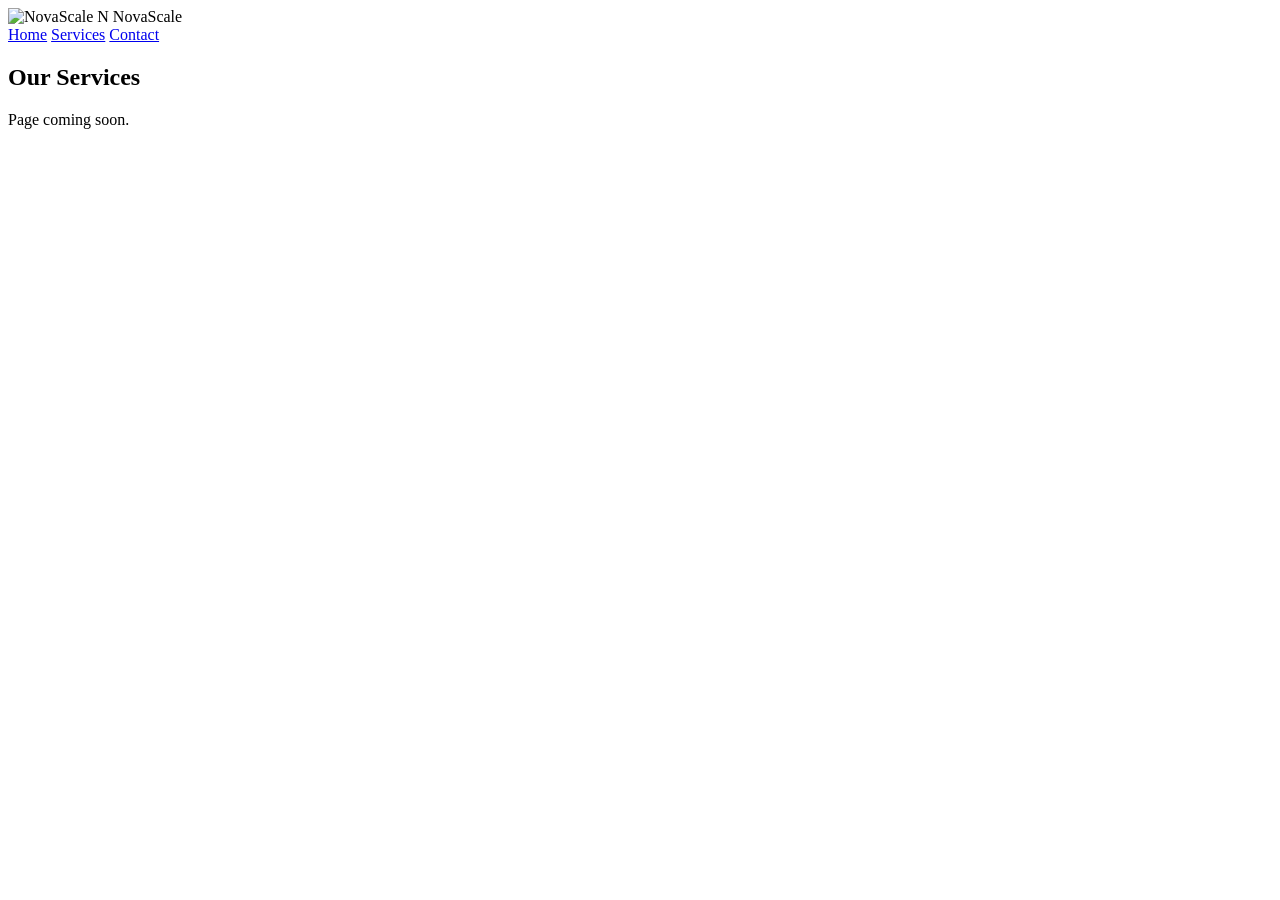
==== services.html @ 1d1e1352 "Initial upload" ====
<!doctype html>
<html lang="en">
<head>
  <meta charset="utf-8">
  <meta name="viewport" content="width=device-width, initial-scale=1">
  <title>Services — NovaScale</title>
  <link rel="icon" href="assets/favicon.svg" type="image/svg+xml">
  <link rel="preconnect" href="https://fonts.googleapis.com">
  <link rel="preconnect" href="https://fonts.gstatic.com" crossorigin>
  <link href="https://fonts.googleapis.com/css2?family=Poppins:wght@400;600;700;800&display=swap" rel="stylesheet">
  <link rel="stylesheet" href="assets/styles.css">
</head>
<body>
  <nav>
    <div class="container inner">
      <div class="brand">
        <img src="assets/logos/novascale_icon_n_gold.svg" alt="NovaScale N">
        <span>NovaScale</span>
      </div>
      <div class="links">
        <a href="index.html">Home</a>
        <a href="services.html">Services</a>
        <a href="#contact">Contact</a>
      </div>
    </div>
  </nav>

  <main>
    <section class="section">
      <div class="container center">
        <h1 class="center">Our Services</h1>
        <p class="lead center">Page coming soon.</p>
      </div>
    </section>
  </main>
</body>
</html>
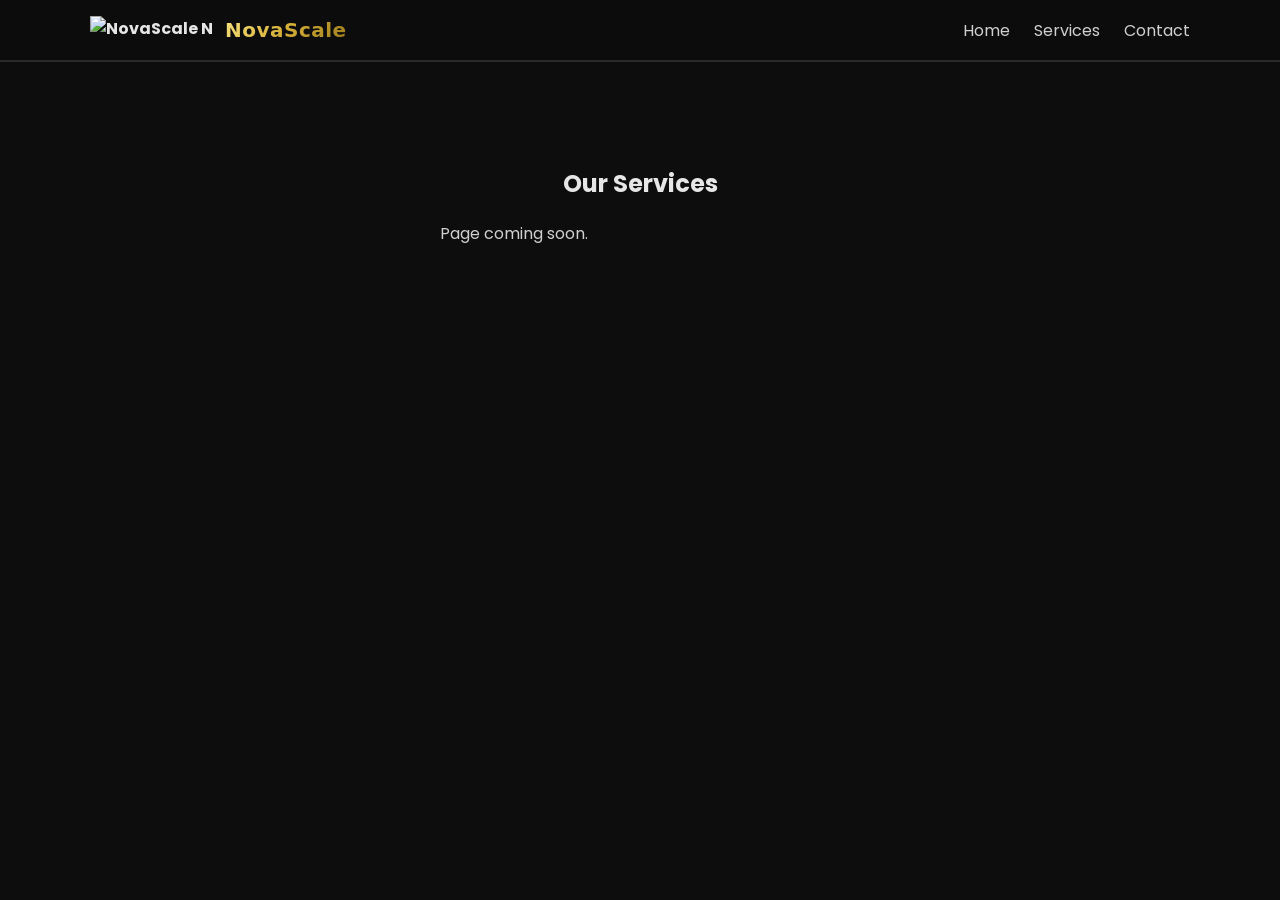
==== commit db0e3578: "Update services.html" ====
--- a/services.html
+++ b/services.html
@@ -8,13 +8,13 @@
   <link rel="preconnect" href="https://fonts.googleapis.com">
   <link rel="preconnect" href="https://fonts.gstatic.com" crossorigin>
   <link href="https://fonts.googleapis.com/css2?family=Poppins:wght@400;600;700;800&display=swap" rel="stylesheet">
-  <link rel="stylesheet" href="assets/styles.css">
+ <link rel="stylesheet" href="/styles.css">
 </head>
 <body>
   <nav>
     <div class="container inner">
       <div class="brand">
-        <img src="assets/logos/novascale_icon_n_gold.svg" alt="NovaScale N">
+        <img src="/logos/novascale_icon_n_gold.svg" alt="NovaScale N">
         <span>NovaScale</span>
       </div>
       <div class="links">
--- a/styles.css
+++ b/styles.css
@@ -0,0 +1,60 @@
+
+:root{
+  --bg:#0D0D0D;
+  --gold:#D4AF37;
+  --silver:#E6E6E6;
+  --white:#F8F8F8;
+  --muted:#141414;
+  --border:#2A2A2A;
+}
+
+*{box-sizing:border-box}
+html,body{margin:0;padding:0;background:var(--bg);color:var(--silver);font-family:Poppins,system-ui,-apple-system,Segoe UI,Roboto,Arial,sans-serif}
+a{color:var(--silver);text-decoration:none}
+.container{max-width:1100px;margin:0 auto;padding:0 24px}
+
+nav{position:sticky;top:0;z-index:30;background:rgba(13,13,13,.7);backdrop-filter:saturate(1.2) blur(8px);border-bottom:1px solid var(--border)}
+nav .inner{display:flex;align-items:center;justify-content:space-between;padding:16px 0}
+.brand{display:flex;align-items:center;gap:12px;font-weight:700}
+.brand img{height:28px}
+.brand span{background:linear-gradient(135deg,#F8E27E, var(--gold) 50%, #9C7C1C);-webkit-background-clip:text;background-clip:text;color:transparent;font-weight:800;font-size:20px;letter-spacing:.5px}
+nav .links{display:flex;gap:24px}
+nav .links a{opacity:.9}
+nav .links a:hover{opacity:1}
+
+.hero{min-height:82vh;display:flex;align-items:center}
+.hero h1{font-size: clamp(40px, 6vw, 72px);line-height:1.04;margin:0 0 16px}
+.hero p{font-size: clamp(16px, 2vw, 22px);opacity:.95;max-width:760px;margin:0 auto 28px}
+.center{text-align:center}
+
+.button{display:inline-flex;align-items:center;justify-content:center;padding:14px 28px;border-radius:14px;background:var(--silver);color:#0D0D0D;font-weight:700;transition:transform .2s ease, box-shadow .3s ease, background .3s ease;position:relative;overflow:hidden}
+.button:hover{transform:scale(1.05);box-shadow:0 0 24px rgba(212,175,55,.35)}
+.button::after{content:"";position:absolute;top:0;left:-120%;width:120%;height:100%;background:linear-gradient(120deg, rgba(255,255,255,.0) 0%, rgba(255,255,255,.35) 50%, rgba(255,255,255,.0) 100%);transform:skewX(-20deg)}
+.button:hover::after{animation:shine .6s ease forwards}
+@keyframes shine{to{left:120%}}
+
+.section{padding:84px 0;border-top:1px solid var(--border)}
+.section h2{font-size: clamp(28px, 4vw, 44px);margin:0 0 12px}
+.section p.lead{opacity:.9;max-width:800px}
+
+.cards{display:grid;grid-template-columns:repeat(4,1fr);gap:24px;margin-top:28px}
+@media (max-width:1024px){.cards{grid-template-columns:repeat(2,1fr)}}
+@media (max-width:640px){.cards{grid-template-columns:1fr}}
+
+.card{background:var(--muted);border:1px solid rgba(212,175,55,.25);border-radius:20px;padding:22px;transition:transform .2s ease, box-shadow .3s ease, border-color .3s ease}
+.card:hover{transform:translateY(-3px);box-shadow:0 10px 30px rgba(0,0,0,.35);border-color:rgba(212,175,55,.75)}
+.card h3{margin:4px 0 8px;font-size:20px}
+.card p{margin:0;opacity:.9}
+
+.cta-banner{background:linear-gradient(180deg, rgba(212,175,55,.06), rgba(212,175,55,.0));border:1px solid var(--border);border-radius:18px;padding:28px;display:flex;align-items:center;justify-content:space-between;gap:18px;flex-wrap:wrap}
+.cta-banner .actions{display:flex;gap:12px;flex-wrap:wrap}
+
+.form{max-width:760px;margin:32px auto 0;display:grid;grid-template-columns:1fr 1fr;gap:14px}
+.form .full{grid-column:1/-1}
+.input{display:flex;flex-direction:column;gap:8px}
+.input label{font-size:14px;color:var(--silver);opacity:.9}
+.input input,.input textarea{background:#0F0F0F;border:1px solid var(--border);color:var(--silver);padding:12px 14px;border-radius:10px;outline:none}
+.input textarea{min-height:120px;resize:vertical}
+
+footer{padding:28px 0;border-top:1px solid var(--border);opacity:.9}
+small{opacity:.75}
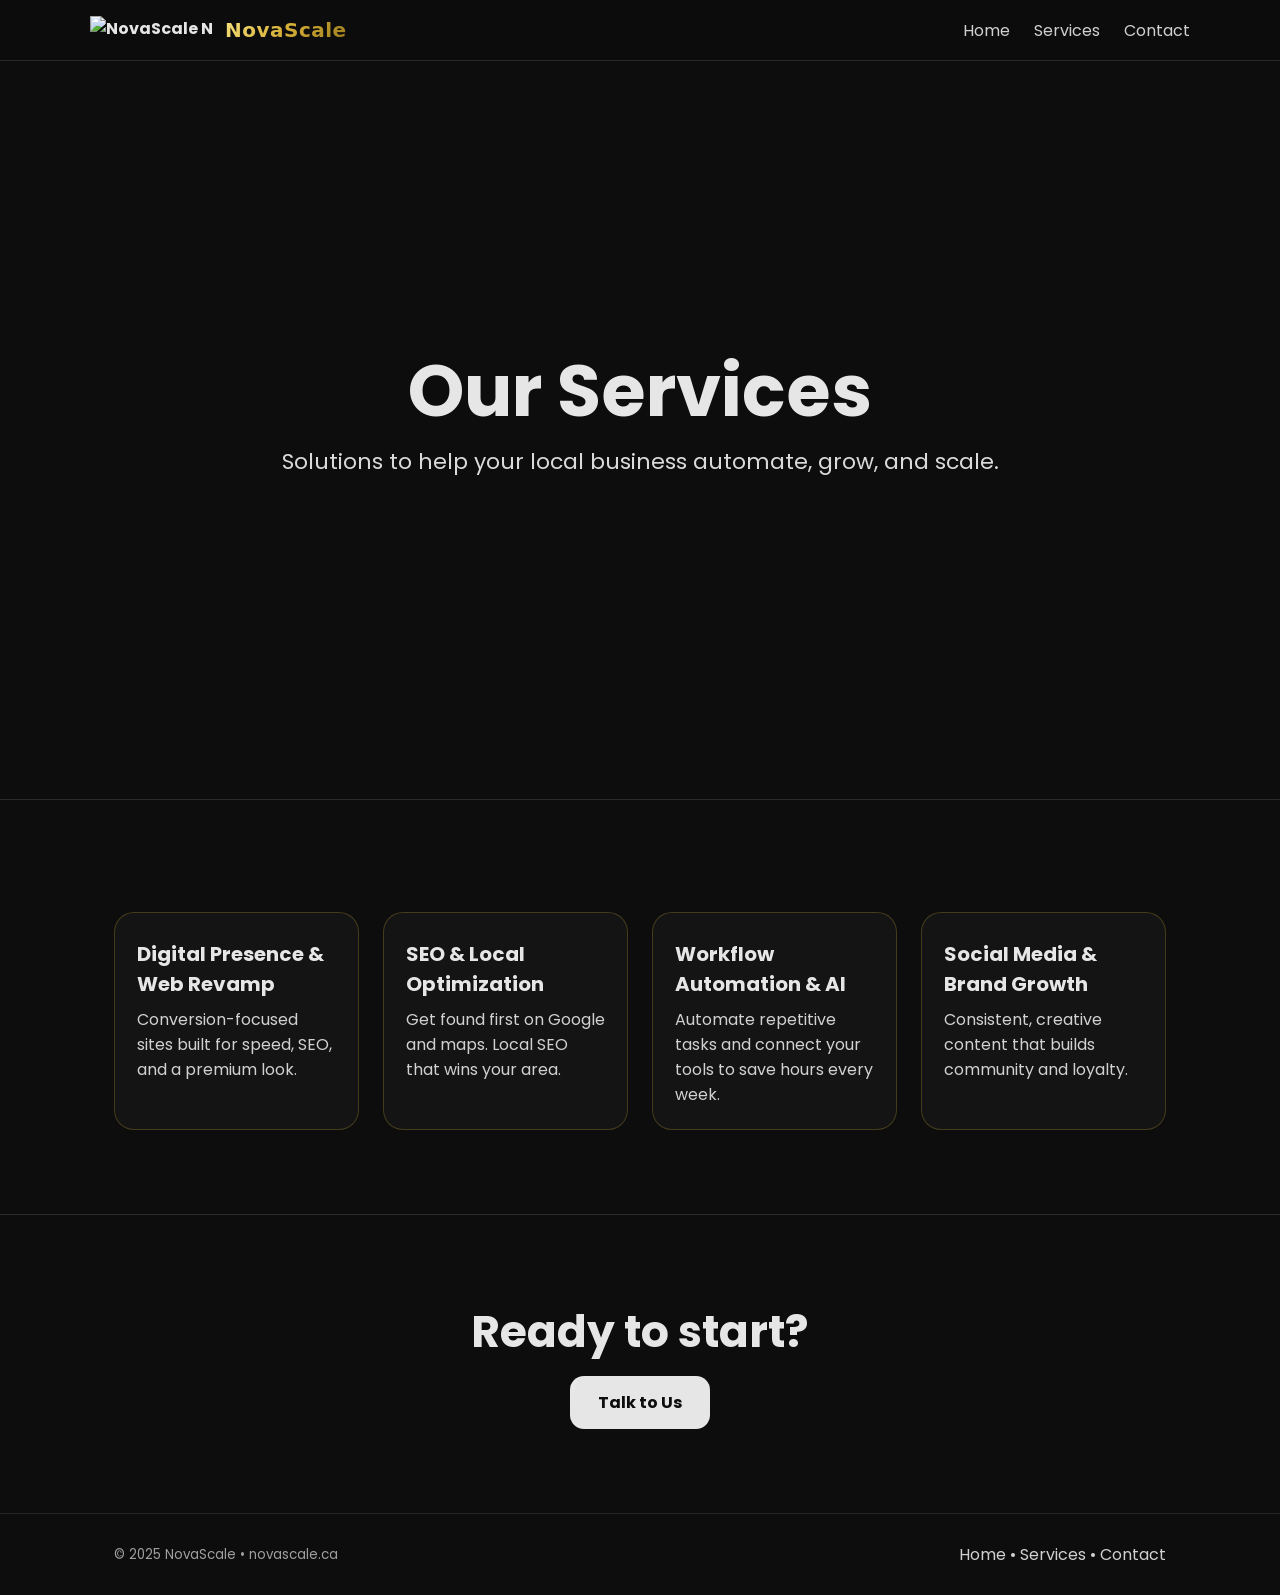
==== commit 908e8eea: "Replace index and services with these updated ones" ====
--- a/services.html
+++ b/services.html
@@ -4,11 +4,13 @@
   <meta charset="utf-8">
   <meta name="viewport" content="width=device-width, initial-scale=1">
   <title>Services — NovaScale</title>
-  <link rel="icon" href="assets/favicon.svg" type="image/svg+xml">
+  <meta name="description" content="Services offered by NovaScale">
+  <link rel="icon" href="/logos/novascale_icon_n_gold.svg" type="image/svg+xml">
   <link rel="preconnect" href="https://fonts.googleapis.com">
   <link rel="preconnect" href="https://fonts.gstatic.com" crossorigin>
   <link href="https://fonts.googleapis.com/css2?family=Poppins:wght@400;600;700;800&display=swap" rel="stylesheet">
- <link rel="stylesheet" href="/styles.css">
+  <link rel="stylesheet" href="/styles.css">
+  <style>html{scroll-behavior:smooth}</style>
 </head>
 <body>
   <nav>
@@ -20,18 +22,54 @@
       <div class="links">
         <a href="index.html">Home</a>
         <a href="services.html">Services</a>
-        <a href="#contact">Contact</a>
+        <!-- Contact from Services goes to the home page form -->
+        <a href="index.html#contact">Contact</a>
       </div>
     </div>
   </nav>
 
+  <header class="hero">
+    <div class="container center">
+      <h1>Our Services</h1>
+      <p>Solutions to help your local business automate, grow, and scale.</p>
+    </div>
+  </header>
+
   <main>
     <section class="section">
+      <div class="container cards">
+        <div class="card">
+          <h3>Digital Presence &amp; Web Revamp</h3>
+          <p>Conversion-focused sites built for speed, SEO, and a premium look.</p>
+        </div>
+        <div class="card">
+          <h3>SEO &amp; Local Optimization</h3>
+          <p>Get found first on Google and maps. Local SEO that wins your area.</p>
+        </div>
+        <div class="card">
+          <h3>Workflow Automation &amp; AI</h3>
+          <p>Automate repetitive tasks and connect your tools to save hours every week.</p>
+        </div>
+        <div class="card">
+          <h3>Social Media &amp; Brand Growth</h3>
+          <p>Consistent, creative content that builds community and loyalty.</p>
+        </div>
+      </div>
+    </section>
+
+    <section class="section" id="cta">
       <div class="container center">
-        <h1 class="center">Our Services</h1>
-        <p class="lead center">Page coming soon.</p>
+        <h2>Ready to start?</h2>
+        <a href="index.html#contact" class="button">Talk to Us</a>
       </div>
     </section>
   </main>
+
+  <footer>
+    <div class="container" style="display:flex;justify-content:space-between;align-items:center;gap:16px;flex-wrap:wrap">
+      <small>© 2025 NovaScale • novascale.ca</small>
+      <div><a href="index.html">Home</a> • <a href="services.html">Services</a> • <a href="index.html#contact">Contact</a></div>
+    </div>
+  </footer>
 </body>
 </html>
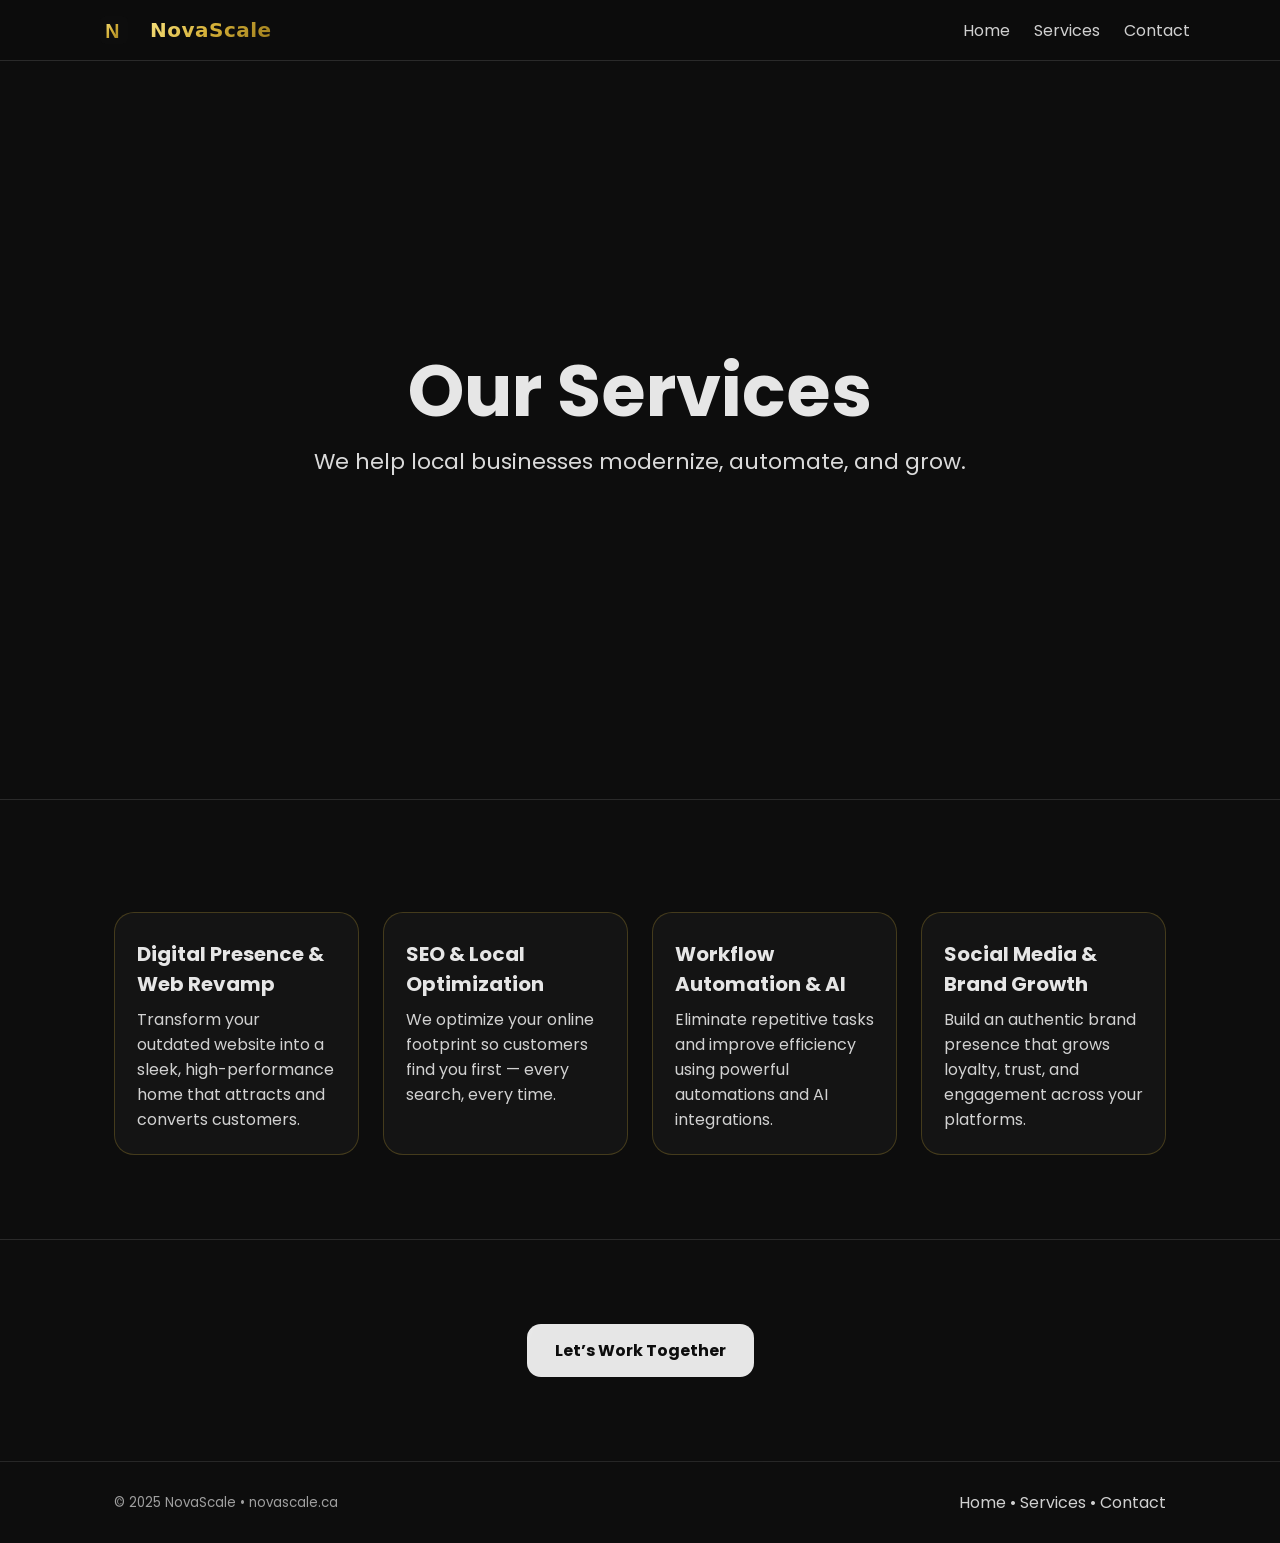
==== commit deeb87d5: "Update services.html" ====
--- a/services.html
+++ b/services.html
@@ -4,34 +4,34 @@
   <meta charset="utf-8">
   <meta name="viewport" content="width=device-width, initial-scale=1">
   <title>Services — NovaScale</title>
-  <meta name="description" content="Services offered by NovaScale">
+  <meta name="description" content="Our core services: web design, SEO, automation, and social growth.">
+
   <link rel="icon" href="/logos/novascale_icon_n_gold.svg" type="image/svg+xml">
   <link rel="preconnect" href="https://fonts.googleapis.com">
   <link rel="preconnect" href="https://fonts.gstatic.com" crossorigin>
   <link href="https://fonts.googleapis.com/css2?family=Poppins:wght@400;600;700;800&display=swap" rel="stylesheet">
   <link rel="stylesheet" href="/styles.css">
-  <style>html{scroll-behavior:smooth}</style>
 </head>
+
 <body>
   <nav>
     <div class="container inner">
       <div class="brand">
-        <img src="/logos/novascale_icon_n_gold.svg" alt="NovaScale N">
+        <img src="/logos/novascale_icon_n_gold.svg" alt="NovaScale N" width="48" height="48">
         <span>NovaScale</span>
       </div>
       <div class="links">
         <a href="index.html">Home</a>
-        <a href="services.html">Services</a>
-        <!-- Contact from Services goes to the home page form -->
+        <a href="services.html" class="active">Services</a>
         <a href="index.html#contact">Contact</a>
       </div>
     </div>
   </nav>
 
-  <header class="hero">
+  <header class="hero small">
     <div class="container center">
       <h1>Our Services</h1>
-      <p>Solutions to help your local business automate, grow, and scale.</p>
+      <p>We help local businesses modernize, automate, and grow.</p>
     </div>
   </header>
 
@@ -39,29 +39,26 @@
     <section class="section">
       <div class="container cards">
         <div class="card">
-          <h3>Digital Presence &amp; Web Revamp</h3>
-          <p>Conversion-focused sites built for speed, SEO, and a premium look.</p>
+          <h3>Digital Presence & Web Revamp</h3>
+          <p>Transform your outdated website into a sleek, high-performance home that attracts and converts customers.</p>
         </div>
         <div class="card">
-          <h3>SEO &amp; Local Optimization</h3>
-          <p>Get found first on Google and maps. Local SEO that wins your area.</p>
+          <h3>SEO & Local Optimization</h3>
+          <p>We optimize your online footprint so customers find you first — every search, every time.</p>
         </div>
         <div class="card">
-          <h3>Workflow Automation &amp; AI</h3>
-          <p>Automate repetitive tasks and connect your tools to save hours every week.</p>
+          <h3>Workflow Automation & AI</h3>
+          <p>Eliminate repetitive tasks and improve efficiency using powerful automations and AI integrations.</p>
         </div>
         <div class="card">
-          <h3>Social Media &amp; Brand Growth</h3>
-          <p>Consistent, creative content that builds community and loyalty.</p>
+          <h3>Social Media & Brand Growth</h3>
+          <p>Build an authentic brand presence that grows loyalty, trust, and engagement across your platforms.</p>
         </div>
       </div>
     </section>
 
-    <section class="section" id="cta">
-      <div class="container center">
-        <h2>Ready to start?</h2>
-        <a href="index.html#contact" class="button">Talk to Us</a>
-      </div>
+    <section class="section center">
+      <a class="button" href="index.html#contact">Let’s Work Together</a>
     </section>
   </main>
 
@@ -73,3 +70,7 @@
   </footer>
 </body>
 </html>
+    </div>
+  </footer>
+</body>
+</html>
